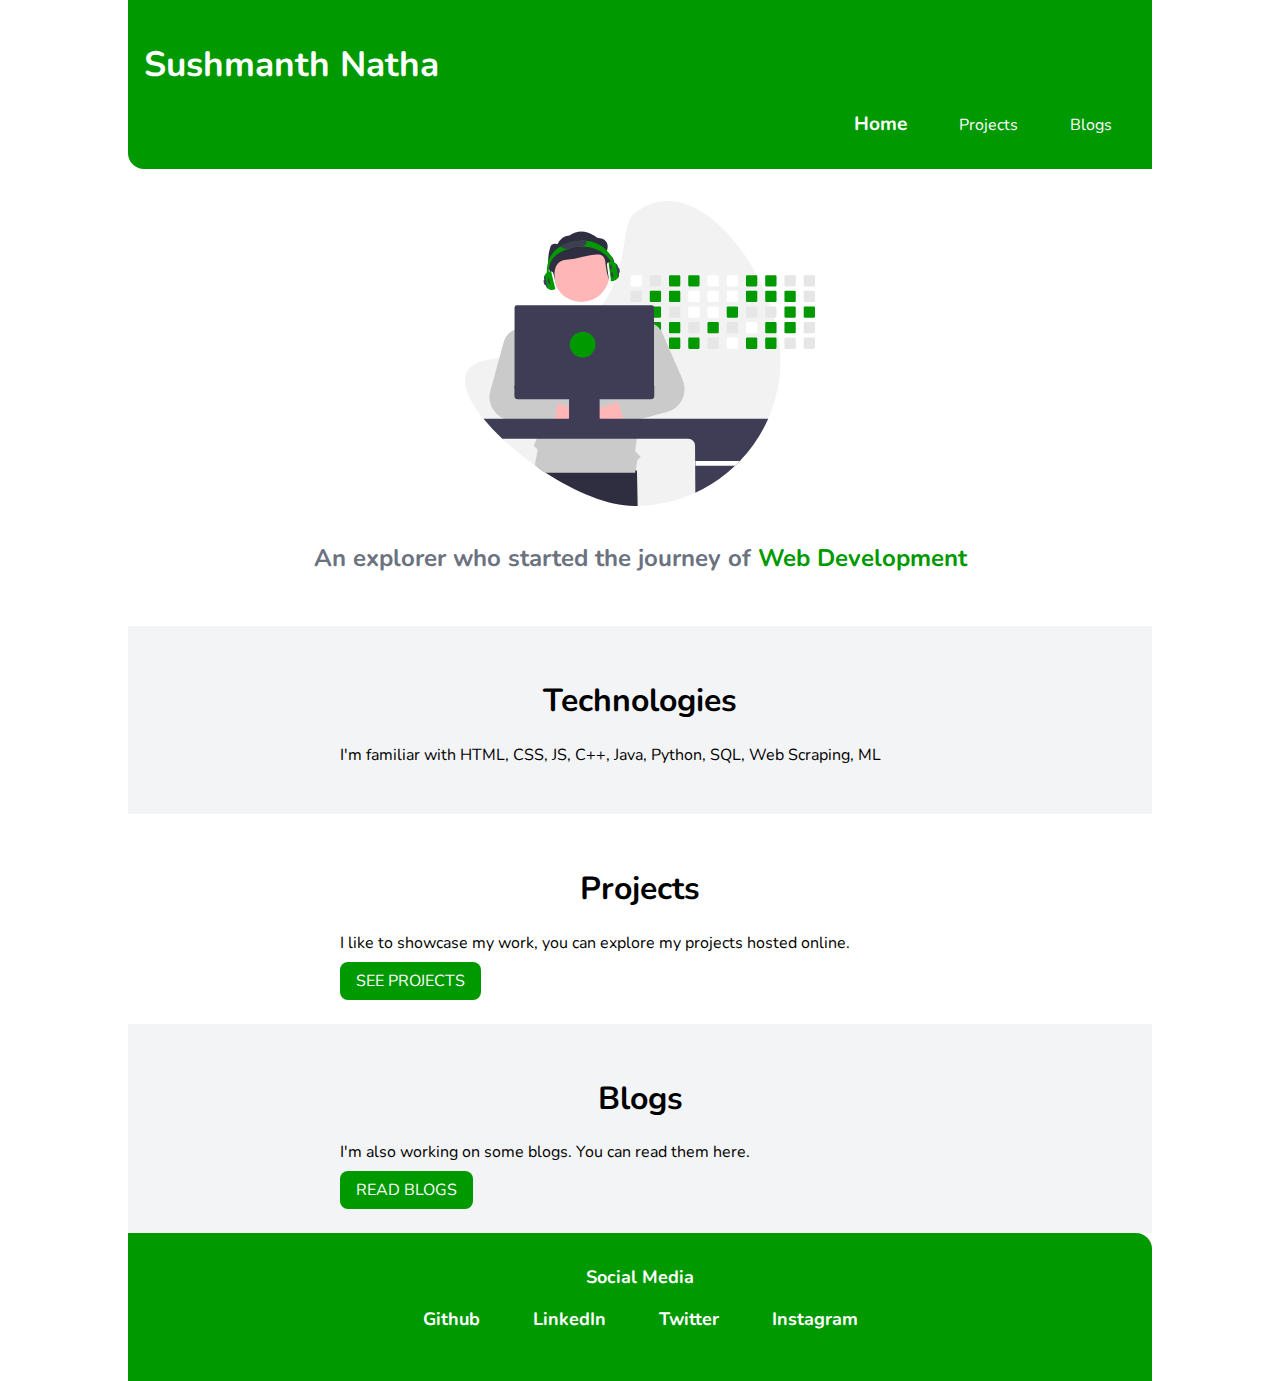
==== html/index.html @ 76204a01 "developed home page" ====
<!DOCTYPE html>
    <html lang="en">

        <head>
            <meta charset="UTF-8">
            <meta name="viewport" content="width=device-width, initial-scale=1.0">
            <link rel="icon" href="../images/icon_tab.ico" type="image/x-icon">
            <title>Home | Sushmanth Natha</title>
            <link href="../css/style.css" rel="stylesheet" />           
        </head>

        <body>
            <nav class="navigation container">
                <div class="nav-brand">
                    <h1>Sushmanth Natha</h1>
                </div>
                <ul class="list-non-bullet nav-pills">
                    <li class="list-item-inline">
                        <a class="link link-active" href="./index.html">Home</a>
                    </li>
                    <li class="list-item-inline">
                        <a class="link" href="./projects.html">Projects</a>
                    </li>
                    <li class="list-item-inline">
                        <a class="link" href="./blogs.html">Blogs</a>
                    </li>
                </ul>
            </nav>

            <header class="hero">
                <img class="hero-img" src="../images/hero.svg" />
                <h2 class="hero-heading">
                    An explorer who started the journey of <span class="heading-inverted">Web Development</span>
                </h2>
            </header>

            <section class="section ow">
                <div class="container container-center">
                    <h1>Technologies</h1>
                    <p>I'm familiar with HTML, CSS, JS, C++, Java, Python, SQL, Web Scraping, ML</p>
                </div>
            </section>

            <section class="section">
                <div class="container container-center">
                    <h1>Projects</h1>
                    <p>I like to showcase my work, you can explore my projects hosted online.</p>
                    <a class="link link-primary" href="./projects.html">SEE PROJECTS</a>
                </div>


            </section>

            <section class="section ow">
                <div class="container container-center">
                    <h1>Blogs</h1>
                    <p>I'm also working on some blogs. You can read them here.</p>
                    <a class="link link-primary" href="blogs.html">READ BLOGS</a>

                </div>
            </section>

            <footer class="footer">
                <div class="footer-header">Social Media
                    <ul class="social-links list-non-bullet ">
                        <li class="list-item-inline"><a target=”_blank” class="link" href="https://github.com/sushmanthnatha">Github</a> </li>
                        <li class="list-item-inline"><a target=”_blank” class="link" href="https://www.linkedin.com/in/sushmanthnatha/">LinkedIn</a> </li>
                        <li class="list-item-inline"><a target=”_blank” class="link" href="https://twitter.com/sushmanth6">Twitter</a> </li>
                        <li class="list-item-inline"><a target=”_blank” class="link" href="https://www.instagram.com/sushmanth_natha/">Instagram</a> </li>
                    </ul>
                </div>
            </footer>

        </body>

</html>
---- css/style.css ----
@import url('https://fonts.googleapis.com/css2?family=Nunito:wght@300&display=swap');

:root {
    --primary-color: #009900;
    --off-white: #F3F4F6;
    --dark-grey: #6B7280;
}

body {
    font-family: 'Nunito', sans-serif;
    margin: 0px auto;
    max-width: 80%;
    width: 100%;
}

.container {
    padding-left: 1rem;
    padding-right: 1rem;
}

.container-center {
    max-width: 600px;
    width: 100%;;
    margin: auto;
}


.link {
    text-decoration: none;
    padding: 0.5rem 1rem;
}

.link-primary {
    background-color: var(--primary-color);
    border-radius: 0.5rem;
    color: white;
}

.link-secondary {
    color: var(--primary-color);
    border-radius: 0.5rem;
    border: 1px solid var(--primary-color);
}

.list-non-bullet {
    list-style: none;
}

.list-item-inline {
    display: inline;
    padding: 0rem 0.5rem;
}

.navigation {
    background-color: var(--primary-color);
    color: white;
    padding: 1rem;
    border-bottom-left-radius: 1rem;
}

.navigation .nav-brand {
    font-weight: bold;
    font-size: 1.1rem;
}

.navigation .nav-pills {
    text-align: right;
}

.navigation .link {
    color: white;
}


.navigation .link-active {
    font-weight: bolder;
    font-size: larger;
}

.hero {
    padding: 2rem;
}

.hero .hero-img {
    max-width: 350px;
    display: block;
    margin: auto;
}

.hero .hero-heading {
    text-align: center;
    padding-top: 1rem;
    color: var(--dark-grey);
}

.hero .hero-heading .heading-inverted {
    color: var(--primary-color);
}

.section {
    padding: 2rem;
}

.section h1 {
    text-align: center;
}

.ow {
    background-color: var(--off-white);
}

.footer {
    background-color: var(--primary-color);
    padding: 2rem 1rem;
    text-align: center;
    color: white;
    border-top-right-radius: 1rem;
}

.footer .link {
    color: white;
}

.footer ul {
    padding-inline-start: 0px;
}

.footer .footer-header {
    font-weight: bold;
    font-size: large;
}
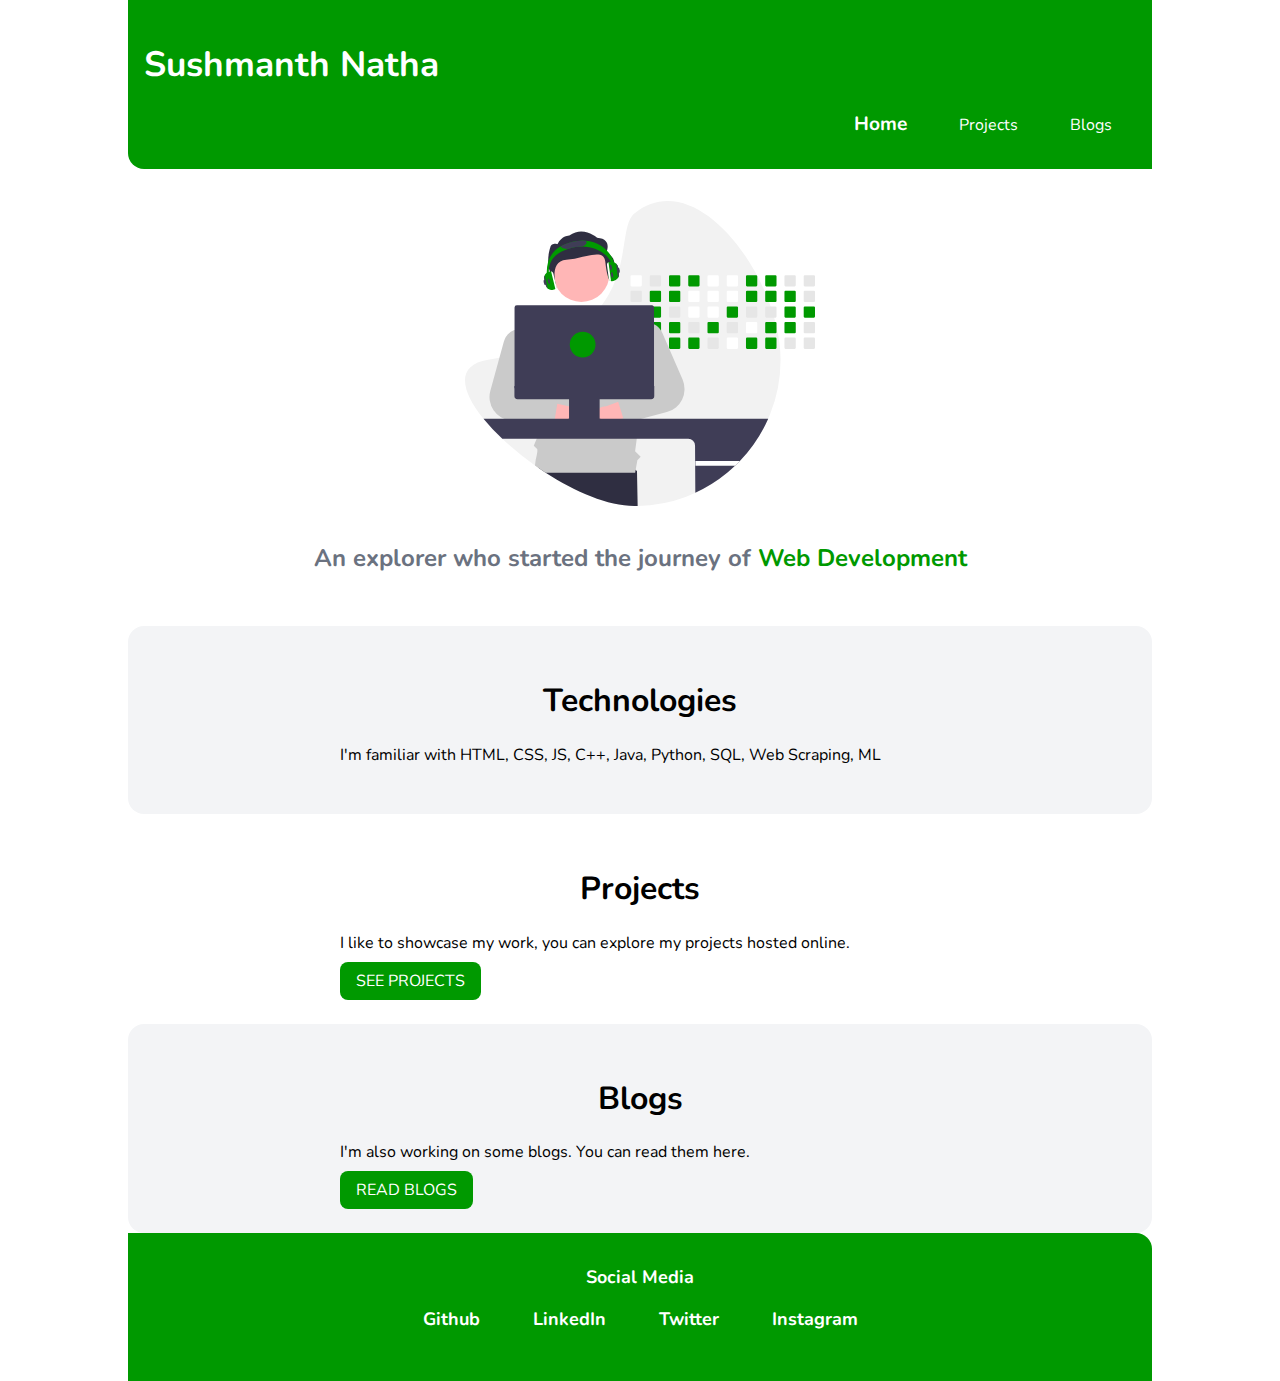
==== commit 1e5a74d4: "added 1st project" ====
--- a/html/index.html
+++ b/html/index.html
@@ -47,8 +47,6 @@
                     <p>I like to showcase my work, you can explore my projects hosted online.</p>
                     <a class="link link-primary" href="./projects.html">SEE PROJECTS</a>
                 </div>
-
-
             </section>
 
             <section class="section ow">
--- a/css/style.css
+++ b/css/style.css
@@ -107,6 +107,7 @@
 
 .ow {
     background-color: var(--off-white);
+    border-radius: 1rem;
 }
 
 .footer {
@@ -128,4 +129,12 @@
 .footer .footer-header {
     font-weight: bold;
     font-size: large;
-}+}
+
+.div-center {
+  text-align: center;
+}
+
+.div-center a {
+    margin: 0 30px 0 30px;
+  }